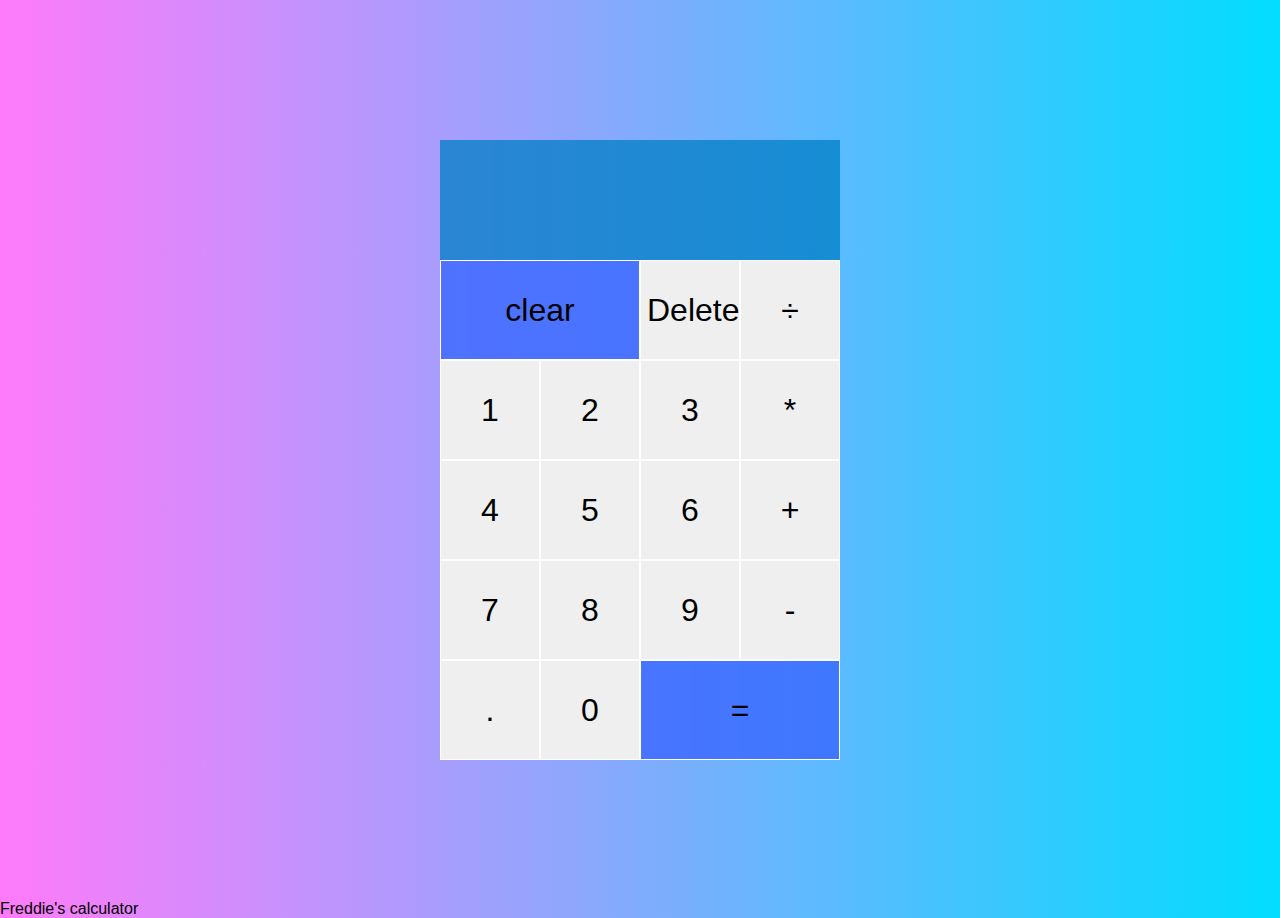
==== index.html @ 1ec3ae47 "add calculator logo" ====
<!DOCTYPE html>
<html lang="en" dir="ltr">
  <head>
    <meta charset="utf-8">
    <title>Calculator</title>
    <link href="style.css" rel="stylesheet">
    <script src="script.js" defer></script>
  </head>
  <link rel="icon" href="calculator.png"> 
  <body>
    <div class="calculator-grid">
    <div class="output">
    <div data-previous-operand class="previous-operand"></div>
    <div data-current-operand class="current-operand"></div>
    </div>
    <button data-all-clear class="span-two">clear</button>
    <button data-delete>Delete</button>
    <button data-operation>÷</button>
    <button data-number>1</button>
    <button data-number>2</button>
    <button data-number>3</button>
    <button data-operation>*</button>
    <button data-number>4</button>
    <button data-number>5</button>
    <button data-number>6</button>
    <button data-operation>+</button>
    <button data-number>7</button>
    <button data-number>8</button>
    <button data-number>9</button>
    <button data-operation>-</button>
    <button data-number>.</button>
    <button data-number>0</button>
    <button data-equals class="span-two">=</button>

    </div>
Freddie's calculator


  </body>
</html>
---- style.css ----
*, *::before, *::after {
  box-sizing: border-box;
  font-family: Gotham Rounded, sans-serif;
  font-weight: normal;
}

body {
  margin: 0;
  padding: 0;
  background: linear-gradient(to right, #ff7bfb, rgb(2, 221, 255));
  }

  .calculator-grid {
    display: grid;
    justify-content: center;
    align-content: center;
    min-height: 100vh;
    grid-template-columns: repeat(4, 100px);
    grid-template-rows: minmax(120px, auto) repeat(5, 100px);
    }

    .calculator-grid > button {
      cursor: pointer;
      font-size: 2rem;
      border: 1px, solid #FFFFFF;
      outline: none;
      background-color: rbga(255, 255, 255, 0.75);
    }

      .calculator-grid > button:hover {
        background-color: #09ff00;
      }

      .span-two {
        grid-column: span 2;
        color: #000000;
        background-color: rgba(57, 103, 255, 0.8);
      }

      .output{
        grid-column: 1 / -1;
        background-color: rgba(0, 126, 198, 0.75);
        display: flex;
        align-items: flex-end;
        justify-content: space-around;
        flex-direction: column;
        padding: 10px;
        word-wrap: break-word;
        word-break: break-all;
      }

      .output .previous-operand{
        color: rgba(255,255, 255, 0.75);
        font-size: 1.5rem;
      }

      .output .current-operand{
        color: white;
        font-size: 2.5rem;
      }
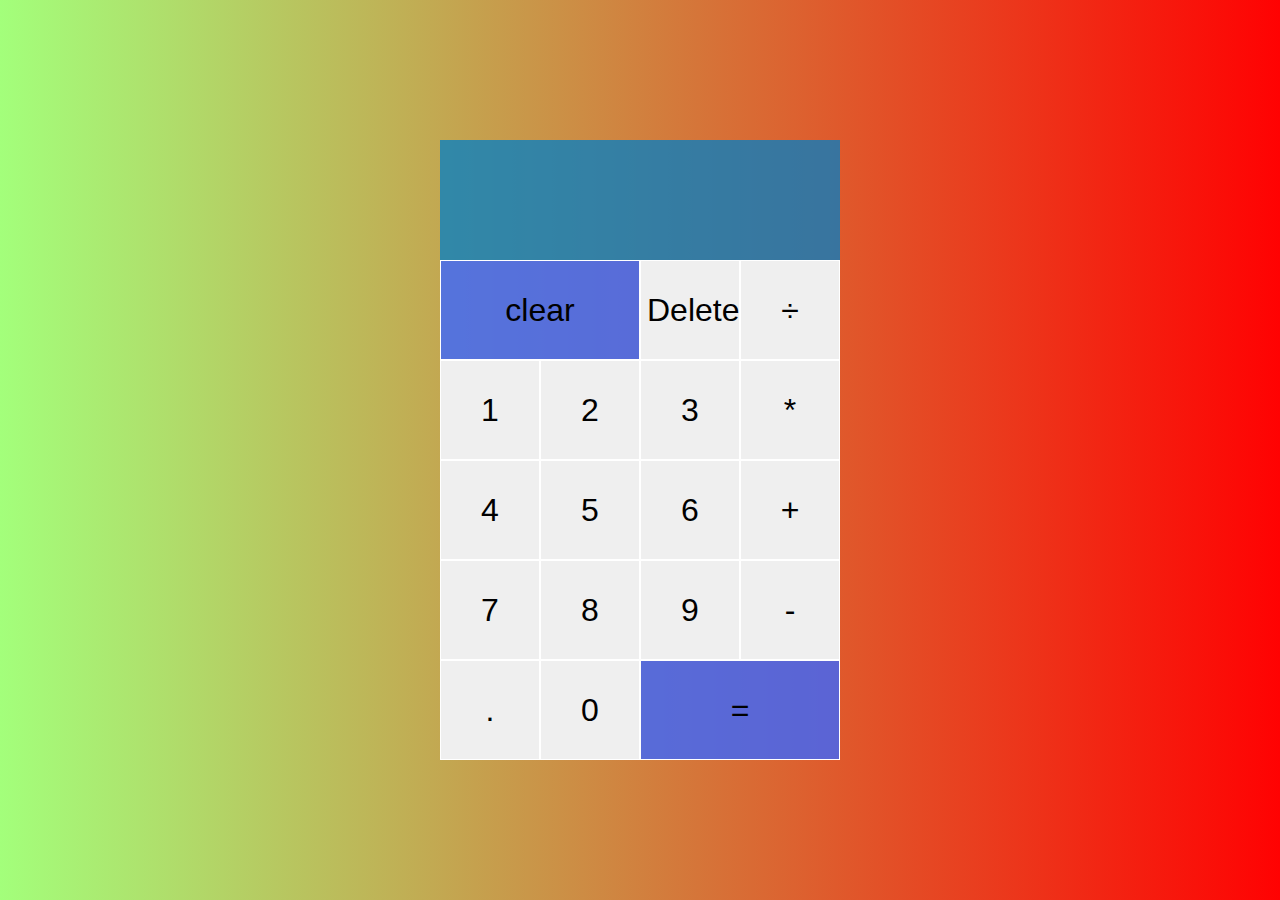
==== commit 42417cec: "Update index.html" ====
--- a/index.html
+++ b/index.html
@@ -33,7 +33,6 @@
     <button data-equals class="span-two">=</button>
 
     </div>
-Freddie's calculator
 
 
   </body>
--- a/style.css
+++ b/style.css
@@ -7,7 +7,7 @@
 body {
   margin: 0;
   padding: 0;
-  background: linear-gradient(to right, #ff7bfb, rgb(2, 221, 255));
+  background: linear-gradient(to right, #a3ff7b, rgb(255, 2, 2));
   }
 
   .calculator-grid {
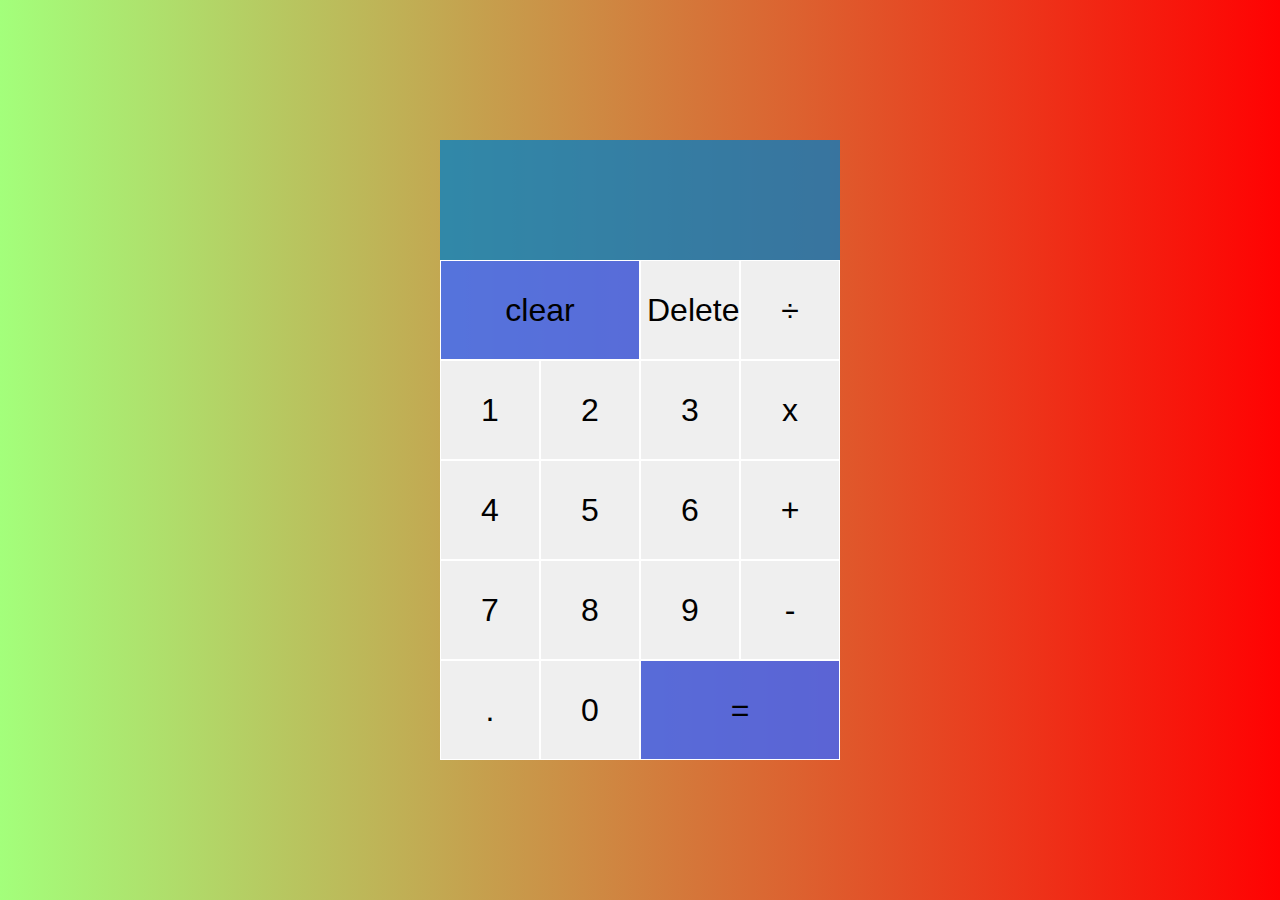
==== commit 2eeda6b4: "change"*" to "x"" ====
--- a/index.html
+++ b/index.html
@@ -19,7 +19,7 @@
     <button data-number>1</button>
     <button data-number>2</button>
     <button data-number>3</button>
-    <button data-operation>*</button>
+    <button data-operation>x</button>
     <button data-number>4</button>
     <button data-number>5</button>
     <button data-number>6</button>
--- a/style.css
+++ b/style.css
@@ -1,4 +1,4 @@
-*, *::before, *::after {
+x, x::before, x::after {
   box-sizing: border-box;
   font-family: Gotham Rounded, sans-serif;
   font-weight: normal;
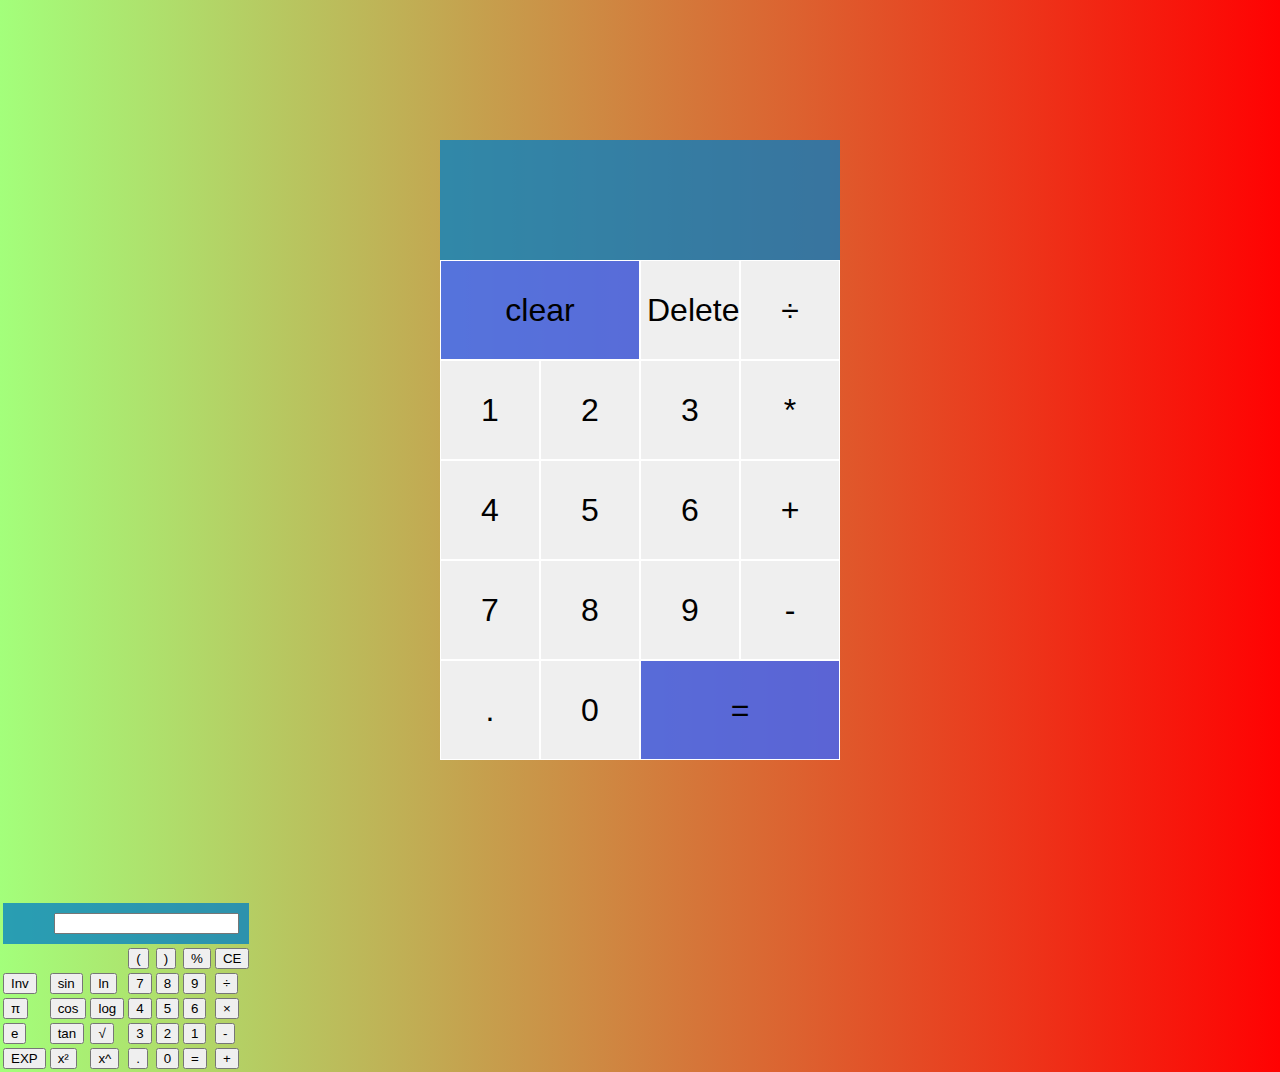
==== commit 09ffe4ef: "add new stuff" ====
--- a/index.html
+++ b/index.html
@@ -19,7 +19,7 @@
     <button data-number>1</button>
     <button data-number>2</button>
     <button data-number>3</button>
-    <button data-operation>x</button>
+    <button data-operation>*</button>
     <button data-number>4</button>
     <button data-number>5</button>
     <button data-number>6</button>
@@ -37,3 +37,132 @@
 
   </body>
 </html>
+
+
+
+<table class="calculator table">
+  <thead>			
+    <tr>
+      <td colspan=7>
+        <div class="output form-group">
+          <input type="text" class="ans form-control" readonly name="">
+        </div>				
+      </td>
+    </tr>
+  </thead>
+  <tbody class="actions">		
+    <tr>
+      <td colspan=3></td>
+      <td>
+        <button class="btn btn-op" data-value='*('>(</button>				
+        
+      </td>
+      <td>
+        <button class="btn btn-op" data-value=')'>)</button>				
+        
+      </td>
+      <td>
+        <button class="btn btn-op" data-value='%'>%</button>			
+        
+      </td>
+      <td>
+        <button class="btn btn-op" data-value='ce'>CE</button>				
+        
+      </td>
+    </tr>
+    <tr>
+      <td>
+        <button class="btn btn-op" data-value='inv'>Inv</button>				
+      </td>
+      <td>
+        <button class="btn btn-op" data-value='sin'>sin</button>			
+      </td>
+      <td>
+        <button class="btn btn-op" data-value='ln'>ln</button>				
+      </td>
+      <td>
+        <button class="btn" data-value='7'>7</button>
+      </td>
+      <td>
+        <button class="btn" data-value='8'>8</button>				
+      </td>
+      <td>
+        <button class="btn" data-value='9'>9</button>				
+      </td>
+      <td>
+        <button class="btn btn-op" data-value='/'>&#x00f7;</button>				
+        
+      </td>
+    </tr>			
+    <tr>
+      <td>
+        <button class="btn btn-op" data-value='*3.14'>&pi;</button>				
+      </td>
+      <td>
+        <button class="btn btn-op" data-value='cos'>cos</button>			
+      </td>
+      <td>
+        <button class="btn btn-op" data-value='log'>log</button>				
+      </td>
+      <td>
+        <button class="btn" data-value='4'>4</button>
+      </td>
+      <td>
+        <button class="btn" data-value='5'>5</button>				
+      </td>
+      <td>
+        <button class="btn" data-value='6'>6</button>				
+      </td>
+      <td>
+        <button class="btn btn-op" data-value='*'>	&times;</button>
+      </td>
+    </tr>
+
+    <tr>
+      <td>
+        <button class="btn btn-op" data-value='e'>e</button>				
+      </td>
+      <td>
+        <button class="btn btn-op" data-value='tan'>tan</button>			
+      </td>
+      <td>
+        <button class="btn btn-op" data-value='radic'>&radic;</button>				
+      </td>
+      <td>
+        <button class="btn" data-value='3'>3</button>
+      </td>
+      <td>
+        <button class="btn" data-value='2'>2</button>				
+      </td>
+      <td>
+        <button class="btn" data-value='1'>1</button>				
+      </td>
+      <td>
+        <button class="btn btn-op" data-value='-'>-</button>
+      </td>
+    </tr>
+    <tr>
+      <td>
+        <button class="btn btn-op" data-value='exp'>EXP</button>			
+      </td>
+      <td>
+        <button class="btn btn-op" data-value='x^2'>x&#xb2;</button>				
+      </td>
+      <td>
+        <button class="btn btn-op" data-value='**'>x&#94;</button>		
+      </td>
+      <td>
+        <button class="btn btn-op" data-value='.'>.</button>
+      </td>
+      <td>
+        <button class="btn" data-value='0'>0</button>				
+      </td>
+      <td>
+        <button class="btn btn-op" data-value='='>=</button>				
+      </td>
+      <td>
+        <button class="btn btn-op" data-value='+'>+</button>
+      </td>
+    </tr>
+  </tbody>
+</table>--- a/style.css
+++ b/style.css
@@ -1,4 +1,4 @@
-x, x::before, x::after {
+*, *::before, *::after {
   box-sizing: border-box;
   font-family: Gotham Rounded, sans-serif;
   font-weight: normal;
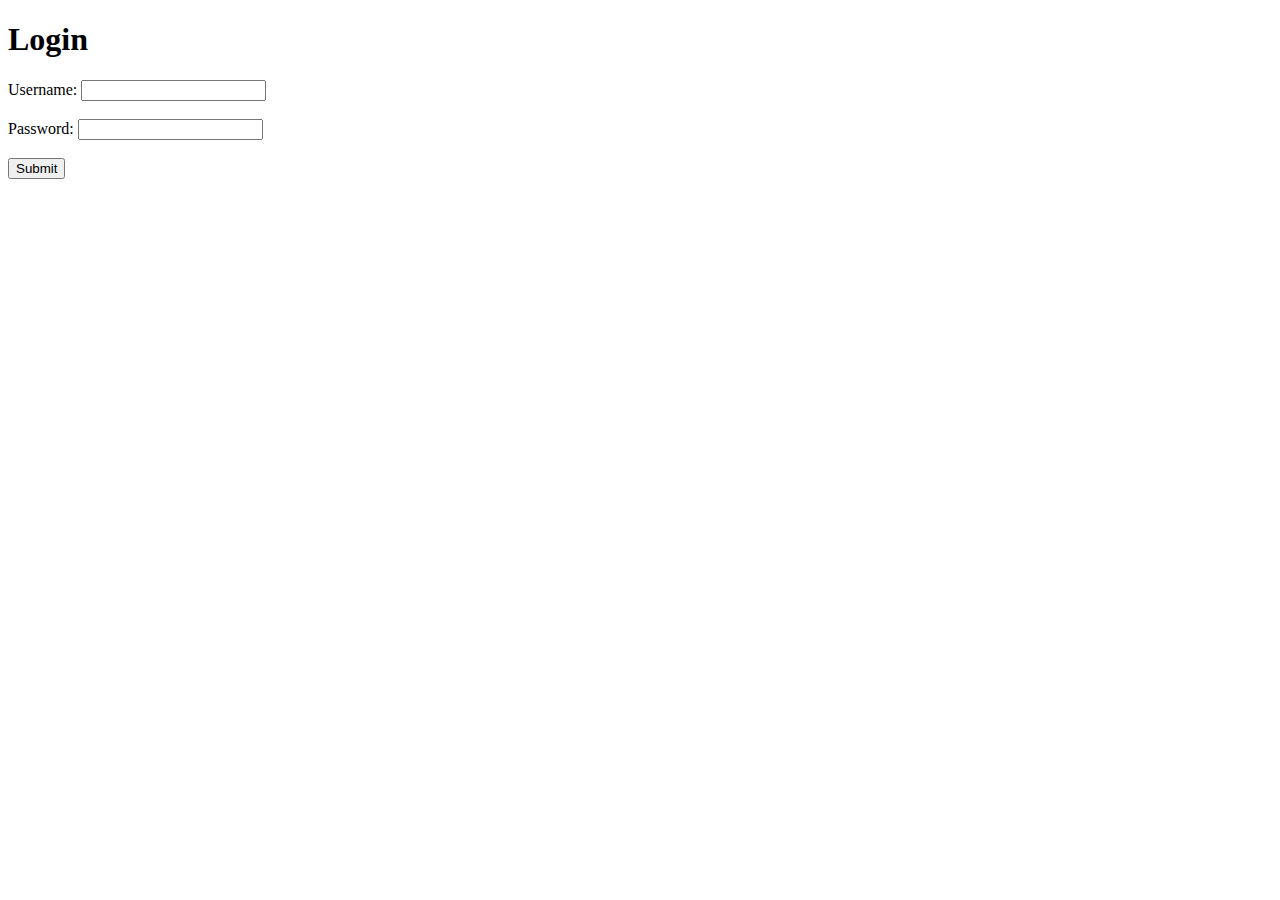
==== commit 1be252ad: "change some stuff" ====
--- a/index.html
+++ b/index.html
@@ -1,168 +1,22 @@
+<!-- FILEPATH: /Users/fred/Documents/GitHub/Calculator/login.html -->
+
 <!DOCTYPE html>
-<html lang="en" dir="ltr">
+<html>
   <head>
-    <meta charset="utf-8">
-    <title>Calculator</title>
-    <link href="style.css" rel="stylesheet">
-    <script src="script.js" defer></script>
+    <title>Login Page</title>
   </head>
-  <link rel="icon" href="calculator.png"> 
   <body>
-    <div class="calculator-grid">
-    <div class="output">
-    <div data-previous-operand class="previous-operand"></div>
-    <div data-current-operand class="current-operand"></div>
-    </div>
-    <button data-all-clear class="span-two">clear</button>
-    <button data-delete>Delete</button>
-    <button data-operation>÷</button>
-    <button data-number>1</button>
-    <button data-number>2</button>
-    <button data-number>3</button>
-    <button data-operation>*</button>
-    <button data-number>4</button>
-    <button data-number>5</button>
-    <button data-number>6</button>
-    <button data-operation>+</button>
-    <button data-number>7</button>
-    <button data-number>8</button>
-    <button data-number>9</button>
-    <button data-operation>-</button>
-    <button data-number>.</button>
-    <button data-number>0</button>
-    <button data-equals class="span-two">=</button>
-
-    </div>
-
-
+    <h1>Login</h1>
+    <form action="options.html">
+      <label for="username">Username:</label>
+      <input type="text" id="calculator" name="username"><br><br>
+      <label for="password">Password:</label>
+      <input type="password" id="maths" name="password"><br><br>
+      <input type="submit" value="Submit">
+    </form>
   </body>
 </html>
-
-
-
-<table class="calculator table">
-  <thead>			
-    <tr>
-      <td colspan=7>
-        <div class="output form-group">
-          <input type="text" class="ans form-control" readonly name="">
-        </div>				
-      </td>
-    </tr>
-  </thead>
-  <tbody class="actions">		
-    <tr>
-      <td colspan=3></td>
-      <td>
-        <button class="btn btn-op" data-value='*('>(</button>				
-        
-      </td>
-      <td>
-        <button class="btn btn-op" data-value=')'>)</button>				
-        
-      </td>
-      <td>
-        <button class="btn btn-op" data-value='%'>%</button>			
-        
-      </td>
-      <td>
-        <button class="btn btn-op" data-value='ce'>CE</button>				
-        
-      </td>
-    </tr>
-    <tr>
-      <td>
-        <button class="btn btn-op" data-value='inv'>Inv</button>				
-      </td>
-      <td>
-        <button class="btn btn-op" data-value='sin'>sin</button>			
-      </td>
-      <td>
-        <button class="btn btn-op" data-value='ln'>ln</button>				
-      </td>
-      <td>
-        <button class="btn" data-value='7'>7</button>
-      </td>
-      <td>
-        <button class="btn" data-value='8'>8</button>				
-      </td>
-      <td>
-        <button class="btn" data-value='9'>9</button>				
-      </td>
-      <td>
-        <button class="btn btn-op" data-value='/'>&#x00f7;</button>				
-        
-      </td>
-    </tr>			
-    <tr>
-      <td>
-        <button class="btn btn-op" data-value='*3.14'>&pi;</button>				
-      </td>
-      <td>
-        <button class="btn btn-op" data-value='cos'>cos</button>			
-      </td>
-      <td>
-        <button class="btn btn-op" data-value='log'>log</button>				
-      </td>
-      <td>
-        <button class="btn" data-value='4'>4</button>
-      </td>
-      <td>
-        <button class="btn" data-value='5'>5</button>				
-      </td>
-      <td>
-        <button class="btn" data-value='6'>6</button>				
-      </td>
-      <td>
-        <button class="btn btn-op" data-value='*'>	&times;</button>
-      </td>
-    </tr>
-
-    <tr>
-      <td>
-        <button class="btn btn-op" data-value='e'>e</button>				
-      </td>
-      <td>
-        <button class="btn btn-op" data-value='tan'>tan</button>			
-      </td>
-      <td>
-        <button class="btn btn-op" data-value='radic'>&radic;</button>				
-      </td>
-      <td>
-        <button class="btn" data-value='3'>3</button>
-      </td>
-      <td>
-        <button class="btn" data-value='2'>2</button>				
-      </td>
-      <td>
-        <button class="btn" data-value='1'>1</button>				
-      </td>
-      <td>
-        <button class="btn btn-op" data-value='-'>-</button>
-      </td>
-    </tr>
-    <tr>
-      <td>
-        <button class="btn btn-op" data-value='exp'>EXP</button>			
-      </td>
-      <td>
-        <button class="btn btn-op" data-value='x^2'>x&#xb2;</button>				
-      </td>
-      <td>
-        <button class="btn btn-op" data-value='**'>x&#94;</button>		
-      </td>
-      <td>
-        <button class="btn btn-op" data-value='.'>.</button>
-      </td>
-      <td>
-        <button class="btn" data-value='0'>0</button>				
-      </td>
-      <td>
-        <button class="btn btn-op" data-value='='>=</button>				
-      </td>
-      <td>
-        <button class="btn btn-op" data-value='+'>+</button>
-      </td>
-    </tr>
-  </tbody>
-</table>+      
+    </form>
+  </body>
+</html>
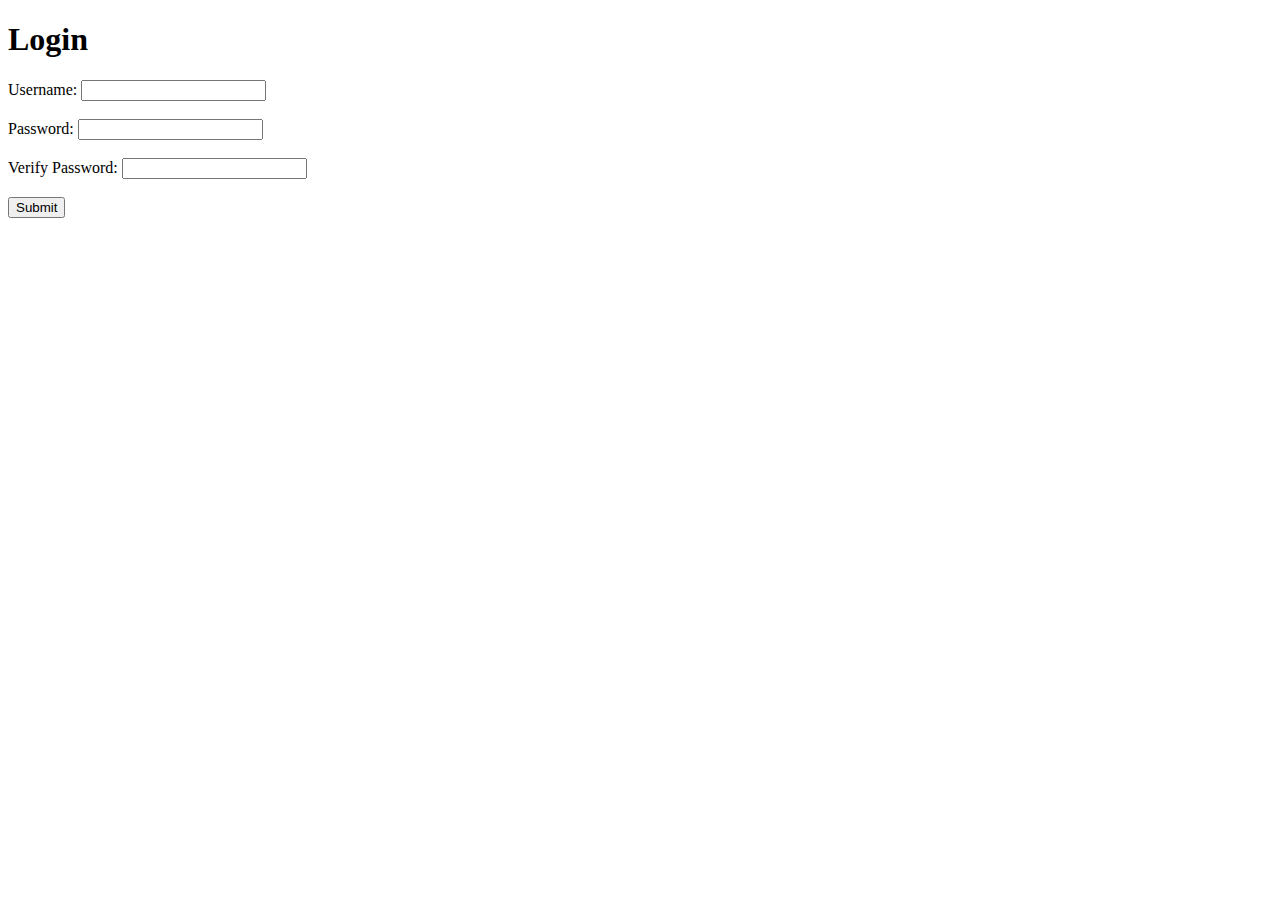
==== commit 966c1a1b: "Update index.html" ====
--- a/index.html
+++ b/index.html
@@ -7,12 +7,30 @@
   </head>
   <body>
     <h1>Login</h1>
-    <form action="options.html">
+    <form action="options.html" onsubmit="return validateForm()">
       <label for="username">Username:</label>
-      <input type="text" id="calculator" name="username"><br><br>
+      <input type="text" id="username" name="username"><br><br>
       <label for="password">Password:</label>
-      <input type="password" id="maths" name="password"><br><br>
+      <input type="password" id="password" name="password"><br><br>
+      <label for="password2">Verify Password:</label>
+      <input type="password" id="password2" name="password2"><br><br>
       <input type="submit" value="Submit">
+      <form id="login-form" action="options.html"></form>
+    </form>
+    <script>
+      function validateForm() {
+        var password = document.getElementById("password").value;
+        var password2 = document.getElementById("password2").value;
+        if (password != password2) {
+          alert("Passwords do not match");
+          return false;
+        }
+        return true;
+      }
+    </script>
+  </body>
+</html>
+      
     </form>
   </body>
 </html>
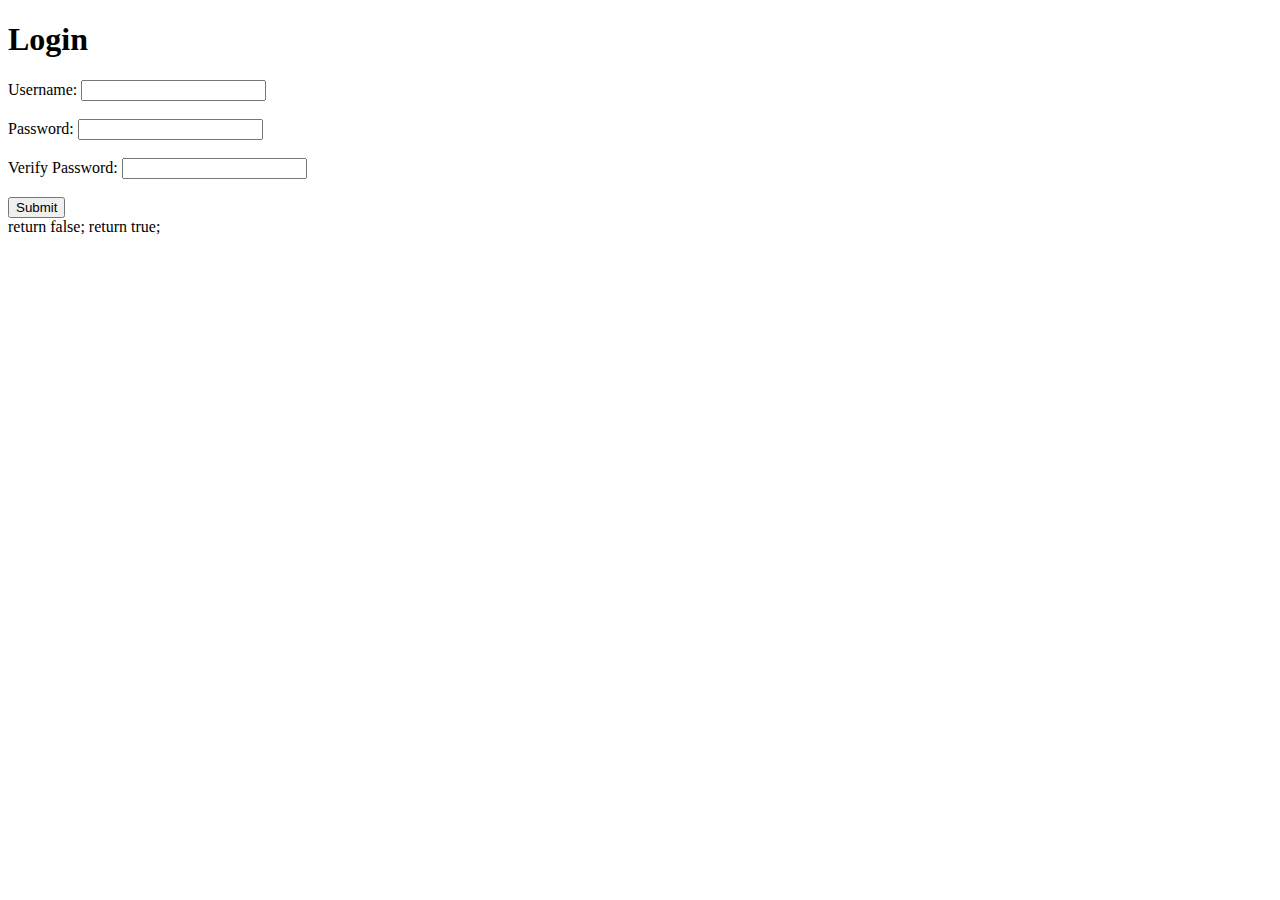
==== commit 7e2db540: "Update index.html" ====
--- a/index.html
+++ b/index.html
@@ -18,15 +18,20 @@
       <form id="login-form" action="options.html"></form>
     </form>
     <script>
-      function validateForm() {
-        var password = document.getElementById("password").value;
-        var password2 = document.getElementById("password2").value;
-        if (password != password2) {
-          alert("Passwords do not match");
+        var correctPassword = "myPassword123";
+        if (password != correctPassword) {
+          alert("Incorrect password");
           return false;
         }
         return true;
-      }
+      
+    </script>
+  </body>
+</html>
+          return false;
+        
+        return true;
+      
     </script>
   </body>
 </html>
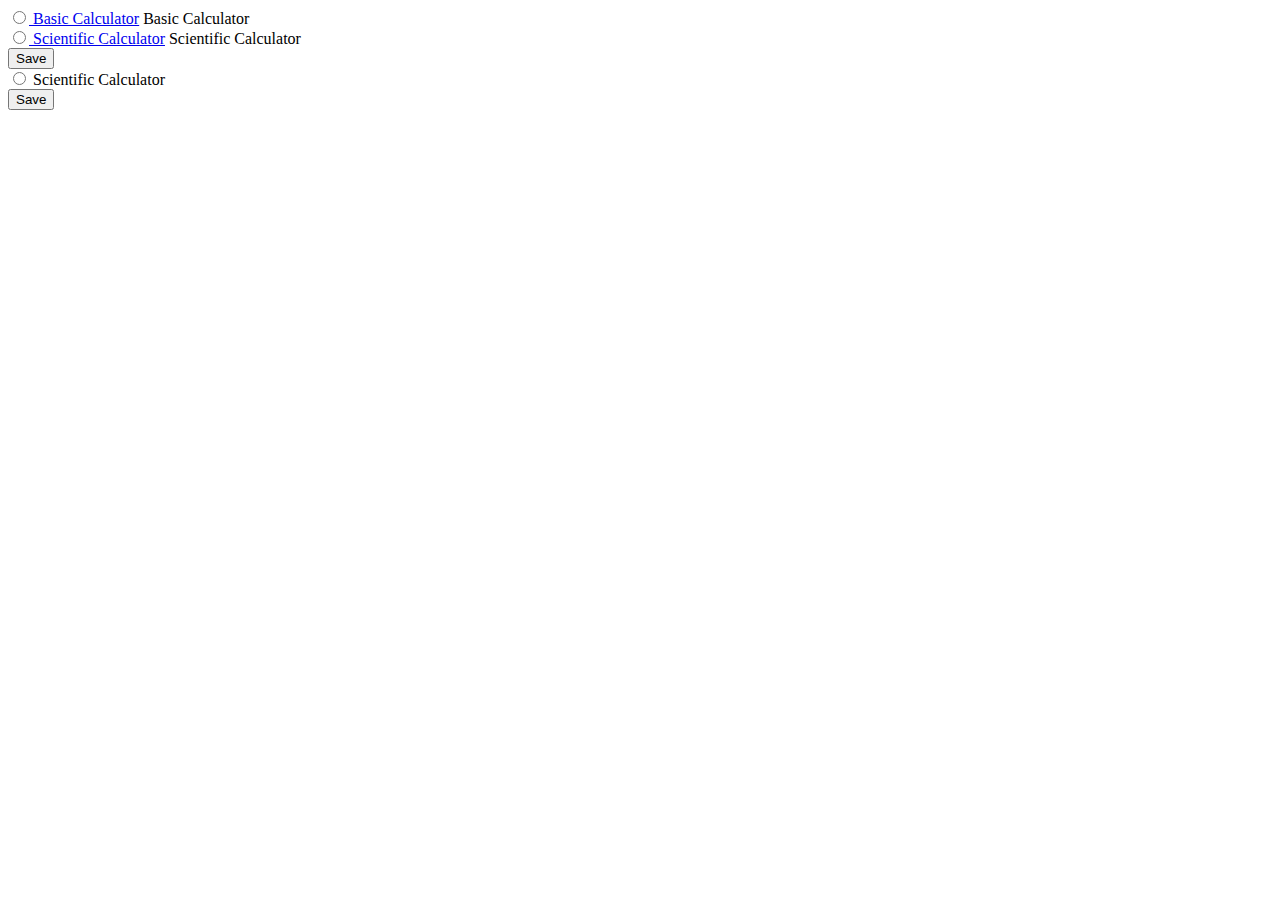
==== commit 90ff86fd: "change options to index" ====
--- a/index.html
+++ b/index.html
@@ -1,45 +1,30 @@
-<!-- FILEPATH: /Users/fred/Documents/GitHub/Calculator/login.html -->
 
 <!DOCTYPE html>
 <html>
-  <head>
-    <title>Login Page</title>
-  </head>
-  <body>
-    <h1>Login</h1>
-    <form action="options.html" onsubmit="return validateForm()">
-      <label for="username">Username:</label>
-      <input type="text" id="username" name="username"><br><br>
-      <label for="password">Password:</label>
-      <input type="password" id="password" name="password"><br><br>
-      <label for="password2">Verify Password:</label>
-      <input type="password" id="password2" name="password2"><br><br>
-      <input type="submit" value="Submit">
-      <form id="login-form" action="options.html"></form>
-    </form>
-    <script>
-        var correctPassword = "myPassword123";
-        if (password != correctPassword) {
-          alert("Incorrect password");
-          return false;
-        }
-        return true;
-      
-    </script>
-  </body>
+    <head>
+        <title>Calculator Options</title>
+    </head>
+    <body>
+        <form>
+            <label>
+                <a href="calculator.html"><input type="radio" name="calculator" value="basic"> Basic Calculator</a>
+                Basic Calculator
+            </label>
+            <br>
+            <label>
+                <a href="scientific.html"><input type="radio" name="calculator" value="scientific"> Scientific Calculator</a>
+                Scientific Calculator
+            </label>
+            <br>
+            <input type="submit" value="Save">
+        </form>
+    </body>
 </html>
-          return false;
-        
-        return true;
-      
-    </script>
-  </body>
-</html>
-      
+        <input type="radio" name="calculator" value="scientific">
+        Scientific Calculator
+      </label>
+      <br>
+      <input type="submit" value="Save">
     </form>
   </body>
 </html>
-      
-    </form>
-  </body>
-</html>
